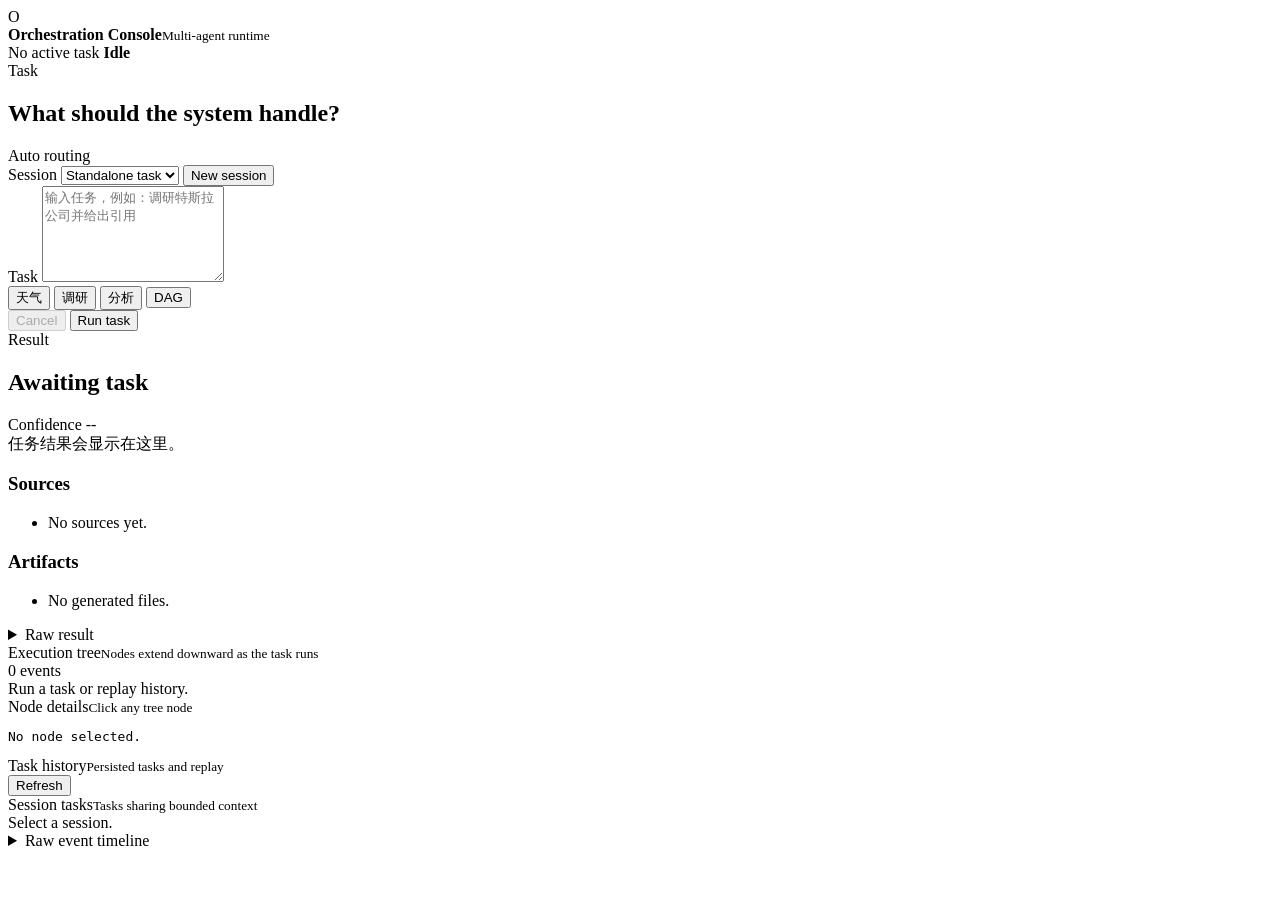
==== project_new/app/static/index.html @ fe07f1ce "stage-01 commit" ====
<!doctype html>
<html lang="zh-CN">
  <head>
    <meta charset="utf-8">
    <meta name="viewport" content="width=device-width, initial-scale=1">
    <title>Orchestration Console</title>
    <link rel="stylesheet" href="/static/styles.css">
  </head>
  <body>
    <header class="app-header">
      <div class="brand">
        <span class="brand-mark">O</span>
        <div><strong>Orchestration Console</strong><small>Multi-agent runtime</small></div>
      </div>
      <div class="run-status">
        <span id="taskId">No active task</span>
        <strong id="taskStatus" data-state="idle">Idle</strong>
      </div>
    </header>

    <main class="workspace">
      <section class="primary-column">
        <form id="taskForm" class="task-composer">
          <div class="section-title">
            <div><span>Task</span><h1>What should the system handle?</h1></div>
            <span id="workflowLabel" class="workflow-label">Auto routing</span>
          </div>
          <div class="session-bar">
            <label for="sessionSelect">Session</label>
            <select id="sessionSelect">
              <option value="">Standalone task</option>
            </select>
            <button id="newSessionButton" type="button">New session</button>
          </div>
          <label class="sr-only" for="questionInput">Task</label>
          <textarea id="questionInput" name="input" rows="6" placeholder="输入任务，例如：调研特斯拉公司并给出引用" required></textarea>
          <div class="composer-footer">
            <div class="prompt-list">
              <button type="button" data-prompt="查询北京天气和当地时间">天气</button>
              <button type="button" data-prompt="调研特斯拉公司，概括业务、财务、竞争格局和近期动态，并给出引用">调研</button>
              <button type="button" data-prompt="分析多智能体框架的发展趋势、代表项目、风险和适用场景">分析</button>
              <button type="button" data-prompt="先调研特斯拉公司基本情况，再分析其竞争格局，最后生成风险报告">DAG</button>
            </div>
            <div class="actions">
              <button id="cancelButton" class="secondary-button" type="button" disabled>Cancel</button>
              <button id="submitButton" class="primary-button" type="submit">Run task</button>
            </div>
          </div>
        </form>

        <section class="result-panel">
          <div class="section-title result-title">
            <div><span>Result</span><h2 id="stageTitle">Awaiting task</h2></div>
            <span id="confidenceLabel">Confidence --</span>
          </div>
          <article id="finalAnswer" class="answer empty">任务结果会显示在这里。</article>
          <section class="sources">
            <h3>Sources</h3>
            <ul id="citations" class="citations empty"><li>No sources yet.</li></ul>
          </section>
          <section class="sources">
            <h3>Artifacts</h3>
            <ul id="artifacts" class="citations empty"><li>No generated files.</li></ul>
          </section>
          <details class="raw-details">
            <summary>Raw result</summary>
            <pre id="executionDetails">{}</pre>
          </details>
        </section>
      </section>

      <aside class="runtime-column">
        <section class="runtime-panel tree-panel">
          <div class="panel-heading">
            <div><span>Execution tree</span><small>Nodes extend downward as the task runs</small></div>
            <span id="eventCount">0 events</span>
          </div>
          <div id="treeEmpty" class="empty-state">Run a task or replay history.</div>
          <div id="executionTree" class="execution-tree" aria-live="polite"></div>
        </section>

        <section class="runtime-panel inspector-panel">
          <div class="panel-heading">
            <div><span>Node details</span><small>Click any tree node</small></div>
          </div>
          <pre id="selectedEvent">No node selected.</pre>
        </section>

        <section class="runtime-panel history-panel">
          <div class="panel-heading">
            <div><span>Task history</span><small>Persisted tasks and replay</small></div>
            <button id="refreshHistory" type="button">Refresh</button>
          </div>
          <div id="taskHistory" class="task-history"></div>
        </section>

        <section class="runtime-panel session-panel">
          <div class="panel-heading">
            <div><span>Session tasks</span><small>Tasks sharing bounded context</small></div>
          </div>
          <div id="sessionTasks" class="task-history">
            <div class="empty-state">Select a session.</div>
          </div>
        </section>

        <details class="runtime-panel event-panel">
          <summary>Raw event timeline</summary>
          <ol id="eventStream" class="event-stream"></ol>
          <div id="eventPath" hidden></div>
        </details>
      </aside>
    </main>

    <span id="agentCount" hidden>0</span>
    <span id="toolCount" hidden>0</span>
    <button id="collapseEvents" hidden type="button"></button>
    <section id="graphPanel" hidden></section>
    <section id="timelinePanel" hidden></section>
    <script src="/static/app.js" defer></script>
  </body>
</html>
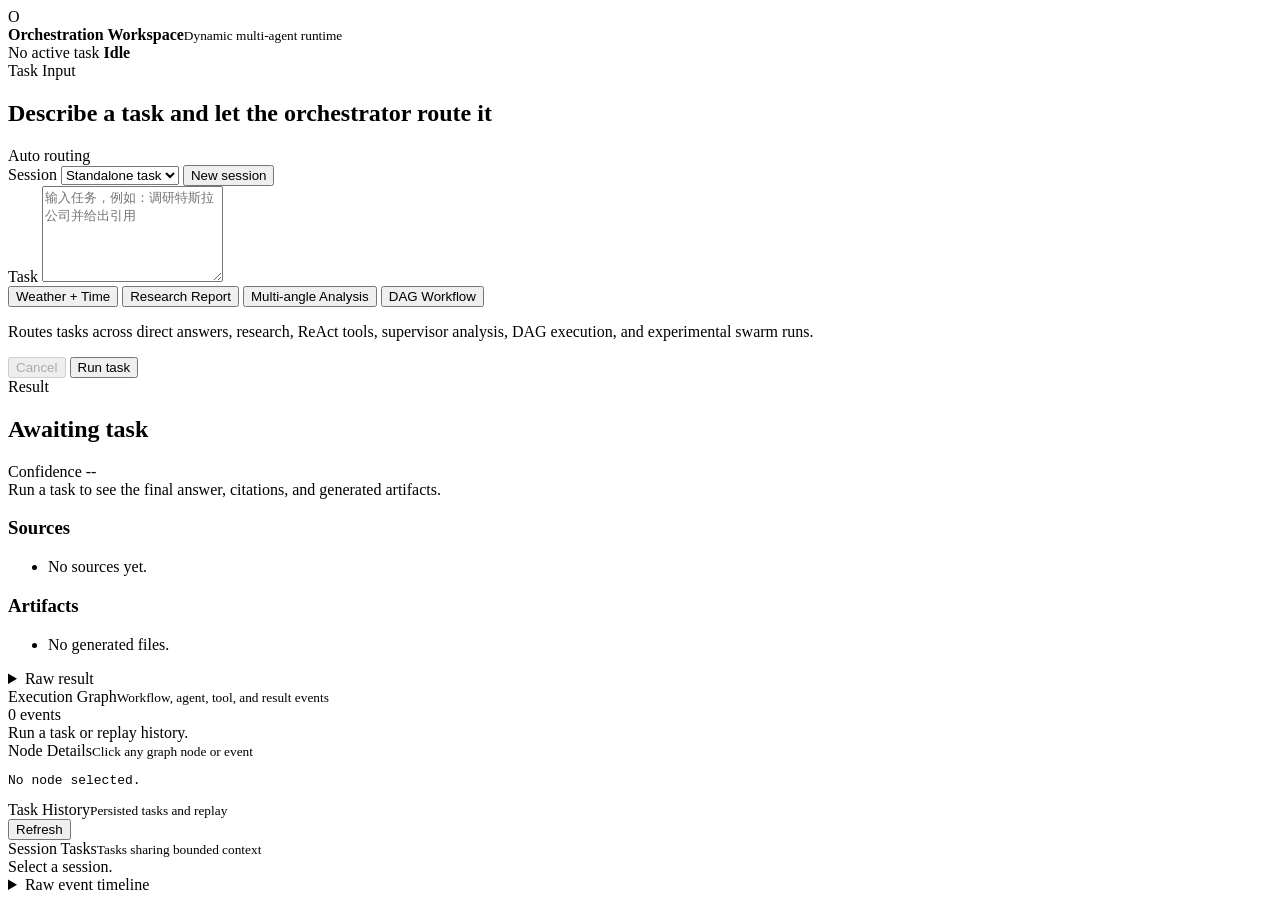
==== commit dcf54d4d: "docs: polish project presentation" ====
--- a/project_new/app/static/index.html
+++ b/project_new/app/static/index.html
@@ -3,14 +3,14 @@
   <head>
     <meta charset="utf-8">
     <meta name="viewport" content="width=device-width, initial-scale=1">
-    <title>Orchestration Console</title>
+    <title>Orchestration Workspace</title>
     <link rel="stylesheet" href="/static/styles.css">
   </head>
   <body>
     <header class="app-header">
       <div class="brand">
         <span class="brand-mark">O</span>
-        <div><strong>Orchestration Console</strong><small>Multi-agent runtime</small></div>
+        <div><strong>Orchestration Workspace</strong><small>Dynamic multi-agent runtime</small></div>
       </div>
       <div class="run-status">
         <span id="taskId">No active task</span>
@@ -22,7 +22,7 @@
       <section class="primary-column">
         <form id="taskForm" class="task-composer">
           <div class="section-title">
-            <div><span>Task</span><h1>What should the system handle?</h1></div>
+            <div><span>Task Input</span><h1>Describe a task and let the orchestrator route it</h1></div>
             <span id="workflowLabel" class="workflow-label">Auto routing</span>
           </div>
           <div class="session-bar">
@@ -36,11 +36,12 @@
           <textarea id="questionInput" name="input" rows="6" placeholder="输入任务，例如：调研特斯拉公司并给出引用" required></textarea>
           <div class="composer-footer">
             <div class="prompt-list">
-              <button type="button" data-prompt="查询北京天气和当地时间">天气</button>
-              <button type="button" data-prompt="调研特斯拉公司，概括业务、财务、竞争格局和近期动态，并给出引用">调研</button>
-              <button type="button" data-prompt="分析多智能体框架的发展趋势、代表项目、风险和适用场景">分析</button>
-              <button type="button" data-prompt="先调研特斯拉公司基本情况，再分析其竞争格局，最后生成风险报告">DAG</button>
+              <button type="button" data-prompt="查询北京天气和当地时间">Weather + Time</button>
+              <button type="button" data-prompt="调研特斯拉公司，概括业务、财务、竞争格局和近期动态，并给出引用">Research Report</button>
+              <button type="button" data-prompt="分析多智能体框架的发展趋势、代表项目、风险和适用场景">Multi-angle Analysis</button>
+              <button type="button" data-prompt="先调研特斯拉公司基本情况，再分析其竞争格局，最后生成风险报告">DAG Workflow</button>
             </div>
+            <p class="composer-hint">Routes tasks across direct answers, research, ReAct tools, supervisor analysis, DAG execution, and experimental swarm runs.</p>
             <div class="actions">
               <button id="cancelButton" class="secondary-button" type="button" disabled>Cancel</button>
               <button id="submitButton" class="primary-button" type="submit">Run task</button>
@@ -53,7 +54,7 @@
             <div><span>Result</span><h2 id="stageTitle">Awaiting task</h2></div>
             <span id="confidenceLabel">Confidence --</span>
           </div>
-          <article id="finalAnswer" class="answer empty">任务结果会显示在这里。</article>
+          <article id="finalAnswer" class="answer empty">Run a task to see the final answer, citations, and generated artifacts.</article>
           <section class="sources">
             <h3>Sources</h3>
             <ul id="citations" class="citations empty"><li>No sources yet.</li></ul>
@@ -72,7 +73,7 @@
       <aside class="runtime-column">
         <section class="runtime-panel tree-panel">
           <div class="panel-heading">
-            <div><span>Execution tree</span><small>Nodes extend downward as the task runs</small></div>
+            <div><span>Execution Graph</span><small>Workflow, agent, tool, and result events</small></div>
             <span id="eventCount">0 events</span>
           </div>
           <div id="treeEmpty" class="empty-state">Run a task or replay history.</div>
@@ -81,14 +82,14 @@
 
         <section class="runtime-panel inspector-panel">
           <div class="panel-heading">
-            <div><span>Node details</span><small>Click any tree node</small></div>
+            <div><span>Node Details</span><small>Click any graph node or event</small></div>
           </div>
           <pre id="selectedEvent">No node selected.</pre>
         </section>
 
         <section class="runtime-panel history-panel">
           <div class="panel-heading">
-            <div><span>Task history</span><small>Persisted tasks and replay</small></div>
+            <div><span>Task History</span><small>Persisted tasks and replay</small></div>
             <button id="refreshHistory" type="button">Refresh</button>
           </div>
           <div id="taskHistory" class="task-history"></div>
@@ -96,7 +97,7 @@
 
         <section class="runtime-panel session-panel">
           <div class="panel-heading">
-            <div><span>Session tasks</span><small>Tasks sharing bounded context</small></div>
+            <div><span>Session Tasks</span><small>Tasks sharing bounded context</small></div>
           </div>
           <div id="sessionTasks" class="task-history">
             <div class="empty-state">Select a session.</div>
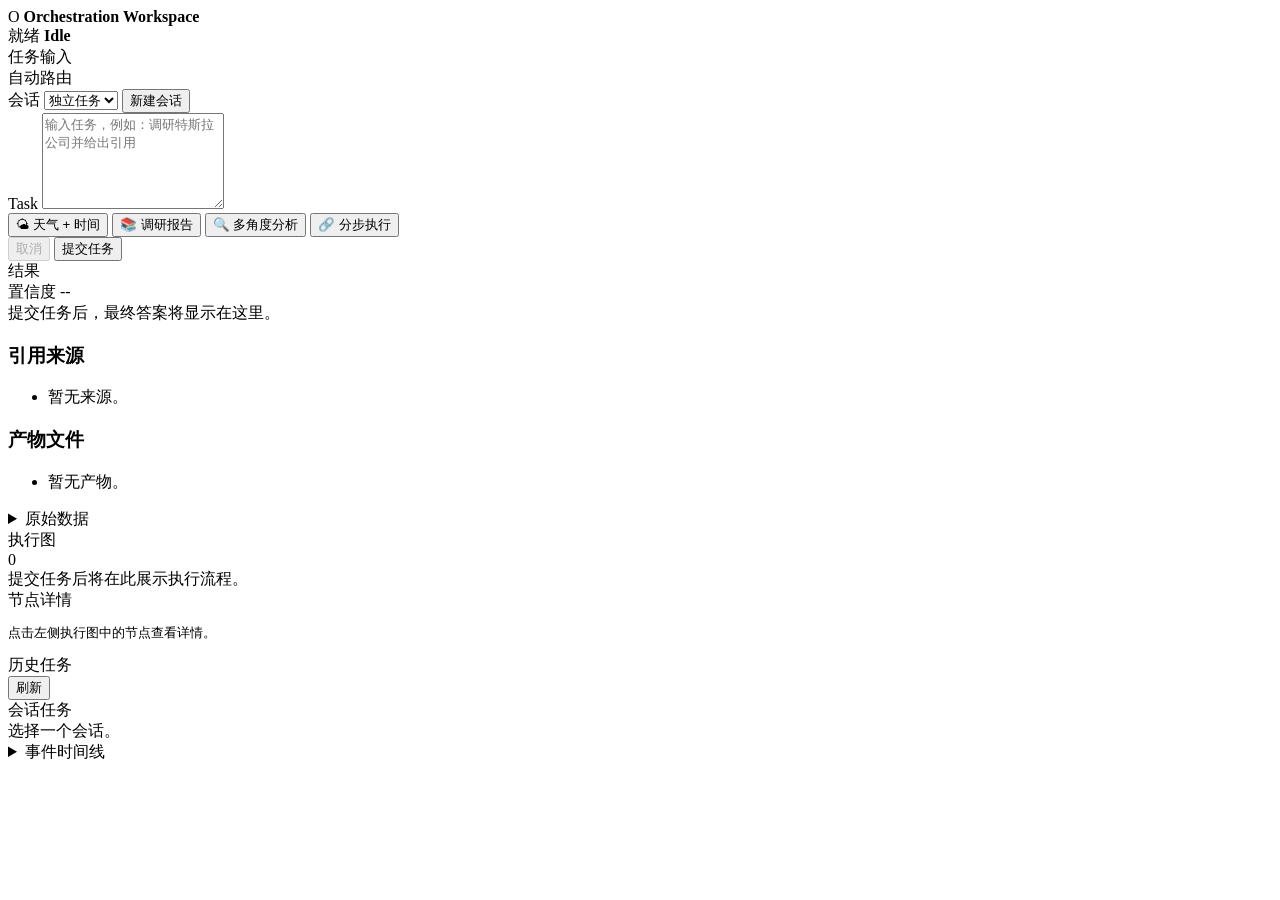
==== commit 47a4e279: "git commit 02" ====
--- a/project_new/app/static/index.html
+++ b/project_new/app/static/index.html
@@ -10,10 +10,10 @@
     <header class="app-header">
       <div class="brand">
         <span class="brand-mark">O</span>
-        <div><strong>Orchestration Workspace</strong><small>Dynamic multi-agent runtime</small></div>
+        <strong>Orchestration Workspace</strong>
       </div>
       <div class="run-status">
-        <span id="taskId">No active task</span>
+        <span id="taskId" class="task-id-label">就绪</span>
         <strong id="taskStatus" data-state="idle">Idle</strong>
       </div>
     </header>
@@ -22,49 +22,48 @@
       <section class="primary-column">
         <form id="taskForm" class="task-composer">
           <div class="section-title">
-            <div><span>Task Input</span><h1>Describe a task and let the orchestrator route it</h1></div>
-            <span id="workflowLabel" class="workflow-label">Auto routing</span>
+            <div><span>任务输入</span></div>
+            <span id="workflowLabel" class="workflow-label">自动路由</span>
           </div>
           <div class="session-bar">
-            <label for="sessionSelect">Session</label>
+            <label for="sessionSelect">会话</label>
             <select id="sessionSelect">
-              <option value="">Standalone task</option>
+              <option value="">独立任务</option>
             </select>
-            <button id="newSessionButton" type="button">New session</button>
+            <button id="newSessionButton" type="button" class="secondary-button small">新建会话</button>
           </div>
           <label class="sr-only" for="questionInput">Task</label>
           <textarea id="questionInput" name="input" rows="6" placeholder="输入任务，例如：调研特斯拉公司并给出引用" required></textarea>
           <div class="composer-footer">
             <div class="prompt-list">
-              <button type="button" data-prompt="查询北京天气和当地时间">Weather + Time</button>
-              <button type="button" data-prompt="调研特斯拉公司，概括业务、财务、竞争格局和近期动态，并给出引用">Research Report</button>
-              <button type="button" data-prompt="分析多智能体框架的发展趋势、代表项目、风险和适用场景">Multi-angle Analysis</button>
-              <button type="button" data-prompt="先调研特斯拉公司基本情况，再分析其竞争格局，最后生成风险报告">DAG Workflow</button>
+              <button type="button" data-prompt="查询北京天气和当地时间">🌤 天气 + 时间</button>
+              <button type="button" data-prompt="调研特斯拉公司，概括业务、财务、竞争格局和近期动态，并给出引用">📚 调研报告</button>
+              <button type="button" data-prompt="分析多智能体框架的发展趋势、代表项目、风险和适用场景">🔍 多角度分析</button>
+              <button type="button" data-prompt="先调研特斯拉公司基本情况，再分析其竞争格局，最后生成风险报告">🔗 分步执行</button>
             </div>
-            <p class="composer-hint">Routes tasks across direct answers, research, ReAct tools, supervisor analysis, DAG execution, and experimental swarm runs.</p>
             <div class="actions">
-              <button id="cancelButton" class="secondary-button" type="button" disabled>Cancel</button>
-              <button id="submitButton" class="primary-button" type="submit">Run task</button>
+              <button id="cancelButton" class="secondary-button" type="button" disabled>取消</button>
+              <button id="submitButton" class="primary-button" type="submit">提交任务</button>
             </div>
           </div>
         </form>
 
         <section class="result-panel">
           <div class="section-title result-title">
-            <div><span>Result</span><h2 id="stageTitle">Awaiting task</h2></div>
-            <span id="confidenceLabel">Confidence --</span>
+            <div><span>结果</span></div>
+            <span id="confidenceLabel">置信度 --</span>
           </div>
-          <article id="finalAnswer" class="answer empty">Run a task to see the final answer, citations, and generated artifacts.</article>
+          <article id="finalAnswer" class="answer empty">提交任务后，最终答案将显示在这里。</article>
           <section class="sources">
-            <h3>Sources</h3>
-            <ul id="citations" class="citations empty"><li>No sources yet.</li></ul>
+            <h3>引用来源</h3>
+            <ul id="citations" class="citations empty"><li>暂无来源。</li></ul>
           </section>
           <section class="sources">
-            <h3>Artifacts</h3>
-            <ul id="artifacts" class="citations empty"><li>No generated files.</li></ul>
+            <h3>产物文件</h3>
+            <ul id="artifacts" class="citations empty"><li>暂无产物。</li></ul>
           </section>
           <details class="raw-details">
-            <summary>Raw result</summary>
+            <summary>原始数据</summary>
             <pre id="executionDetails">{}</pre>
           </details>
         </section>
@@ -73,50 +72,45 @@
       <aside class="runtime-column">
         <section class="runtime-panel tree-panel">
           <div class="panel-heading">
-            <div><span>Execution Graph</span><small>Workflow, agent, tool, and result events</small></div>
-            <span id="eventCount">0 events</span>
+            <div><span>执行图</span></div>
+            <span id="eventCount">0</span>
           </div>
-          <div id="treeEmpty" class="empty-state">Run a task or replay history.</div>
+          <div id="treeEmpty" class="empty-state">提交任务后将在此展示执行流程。</div>
           <div id="executionTree" class="execution-tree" aria-live="polite"></div>
         </section>
 
         <section class="runtime-panel inspector-panel">
           <div class="panel-heading">
-            <div><span>Node Details</span><small>Click any graph node or event</small></div>
+            <div><span>节点详情</span></div>
           </div>
-          <pre id="selectedEvent">No node selected.</pre>
+          <pre id="selectedEvent">点击左侧执行图中的节点查看详情。</pre>
         </section>
 
         <section class="runtime-panel history-panel">
           <div class="panel-heading">
-            <div><span>Task History</span><small>Persisted tasks and replay</small></div>
-            <button id="refreshHistory" type="button">Refresh</button>
+            <div><span>历史任务</span></div>
+            <button id="refreshHistory" type="button">刷新</button>
           </div>
           <div id="taskHistory" class="task-history"></div>
         </section>
 
         <section class="runtime-panel session-panel">
           <div class="panel-heading">
-            <div><span>Session Tasks</span><small>Tasks sharing bounded context</small></div>
+            <div><span>会话任务</span></div>
           </div>
           <div id="sessionTasks" class="task-history">
-            <div class="empty-state">Select a session.</div>
+            <div class="empty-state">选择一个会话。</div>
           </div>
         </section>
 
         <details class="runtime-panel event-panel">
-          <summary>Raw event timeline</summary>
+          <summary>事件时间线</summary>
           <ol id="eventStream" class="event-stream"></ol>
           <div id="eventPath" hidden></div>
         </details>
       </aside>
     </main>
 
-    <span id="agentCount" hidden>0</span>
-    <span id="toolCount" hidden>0</span>
-    <button id="collapseEvents" hidden type="button"></button>
-    <section id="graphPanel" hidden></section>
-    <section id="timelinePanel" hidden></section>
     <script src="/static/app.js" defer></script>
   </body>
 </html>
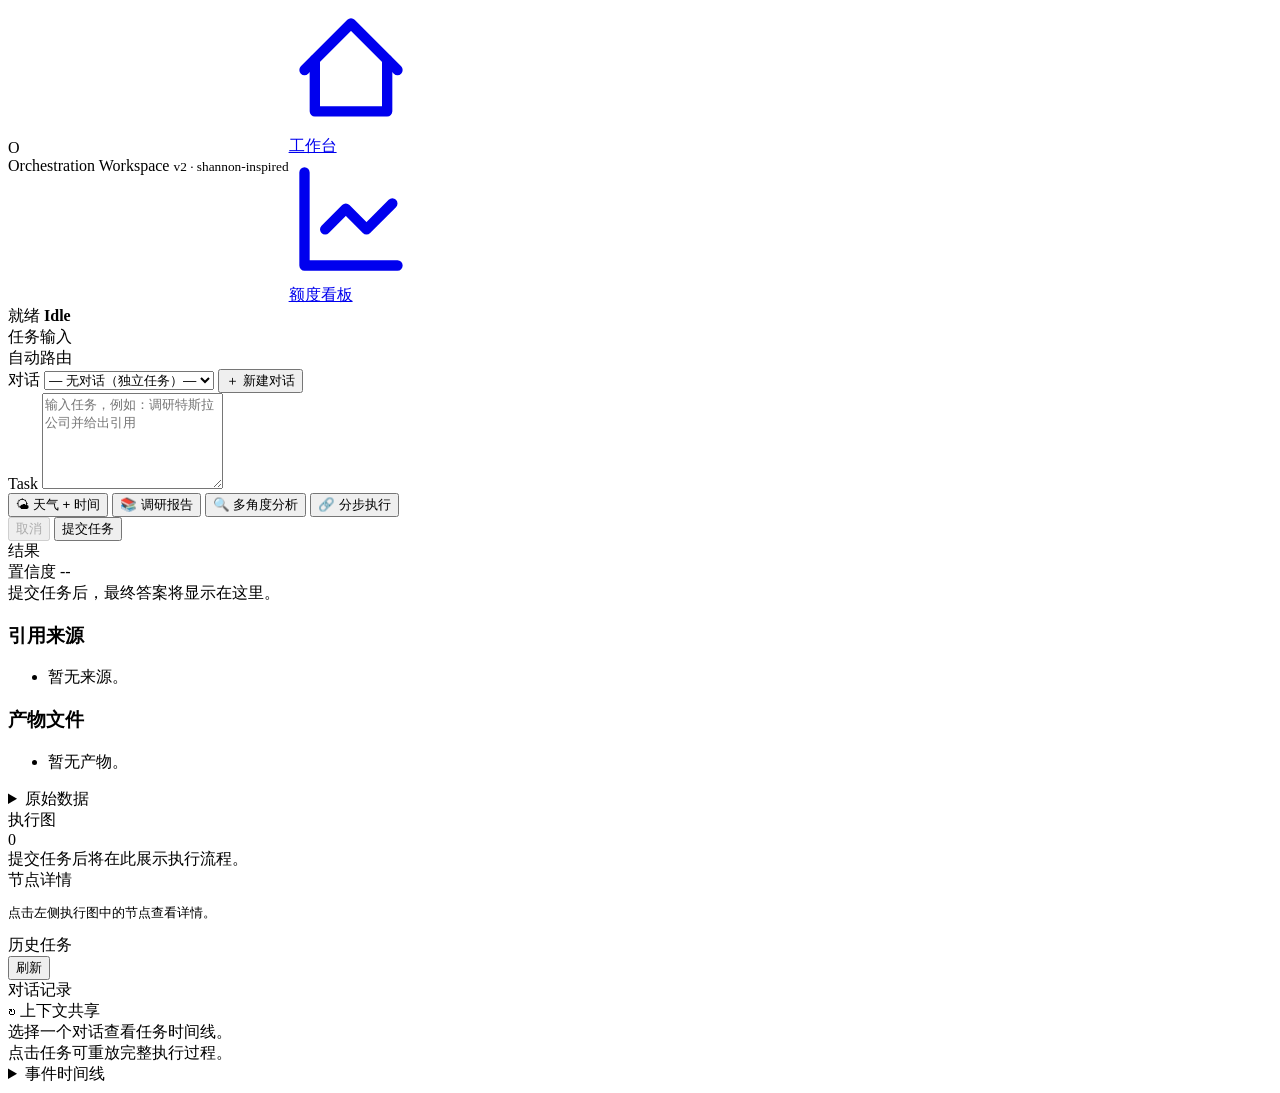
==== commit af5077c2: "interface_commit01" ====
--- a/project_new/app/static/index.html
+++ b/project_new/app/static/index.html
@@ -4,13 +4,33 @@
     <meta charset="utf-8">
     <meta name="viewport" content="width=device-width, initial-scale=1">
     <title>Orchestration Workspace</title>
+    <link rel="preconnect" href="https://fonts.googleapis.com">
+    <link rel="preconnect" href="https://fonts.gstatic.com" crossorigin>
+    <link href="https://fonts.googleapis.com/css2?family=Inter:wght@400;500;600;700;800&family=JetBrains+Mono:wght@400;500&display=swap" rel="stylesheet">
     <link rel="stylesheet" href="/static/styles.css">
   </head>
   <body>
+    <div class="grid-overlay" aria-hidden="true"></div>
+
     <header class="app-header">
-      <div class="brand">
-        <span class="brand-mark">O</span>
-        <strong>Orchestration Workspace</strong>
+      <div style="display:flex; align-items:center;">
+        <div class="brand">
+          <span class="brand-mark">O</span>
+          <div class="brand-meta">
+            <span>Orchestration Workspace</span>
+            <small>v2 · shannon-inspired</small>
+          </div>
+        </div>
+        <nav class="app-nav" aria-label="primary">
+          <a href="/" class="is-active" aria-current="page">
+            <svg viewBox="0 0 24 24" fill="none" stroke="currentColor" stroke-width="2" stroke-linecap="round" stroke-linejoin="round"><path d="M3 12l9-9 9 9"/><path d="M5 10v10h14V10"/></svg>
+            工作台
+          </a>
+          <a href="/ui/quota.html">
+            <svg viewBox="0 0 24 24" fill="none" stroke="currentColor" stroke-width="2" stroke-linecap="round" stroke-linejoin="round"><path d="M3 3v18h18"/><path d="M7 14l4-4 4 4 5-5"/></svg>
+            额度看板
+          </a>
+        </nav>
       </div>
       <div class="run-status">
         <span id="taskId" class="task-id-label">就绪</span>
@@ -26,11 +46,11 @@
             <span id="workflowLabel" class="workflow-label">自动路由</span>
           </div>
           <div class="session-bar">
-            <label for="sessionSelect">会话</label>
+            <label for="sessionSelect">对话</label>
             <select id="sessionSelect">
-              <option value="">独立任务</option>
+              <option value="">— 无对话（独立任务）—</option>
             </select>
-            <button id="newSessionButton" type="button" class="secondary-button small">新建会话</button>
+            <button id="newSessionButton" type="button" class="secondary-button small">＋ 新建对话</button>
           </div>
           <label class="sr-only" for="questionInput">Task</label>
           <textarea id="questionInput" name="input" rows="6" placeholder="输入任务，例如：调研特斯拉公司并给出引用" required></textarea>
@@ -96,10 +116,11 @@
 
         <section class="runtime-panel session-panel">
           <div class="panel-heading">
-            <div><span>会话任务</span></div>
+            <div><span>对话记录</span></div>
+            <span class="thread-hint" title="同一对话内的任务会自动注入上下文">↻ 上下文共享</span>
           </div>
           <div id="sessionTasks" class="task-history">
-            <div class="empty-state">选择一个会话。</div>
+            <div class="empty-state">选择一个对话查看任务时间线。<br>点击任务可重放完整执行过程。</div>
           </div>
         </section>
 
@@ -113,4 +134,4 @@
 
     <script src="/static/app.js" defer></script>
   </body>
-</html>
+</html>
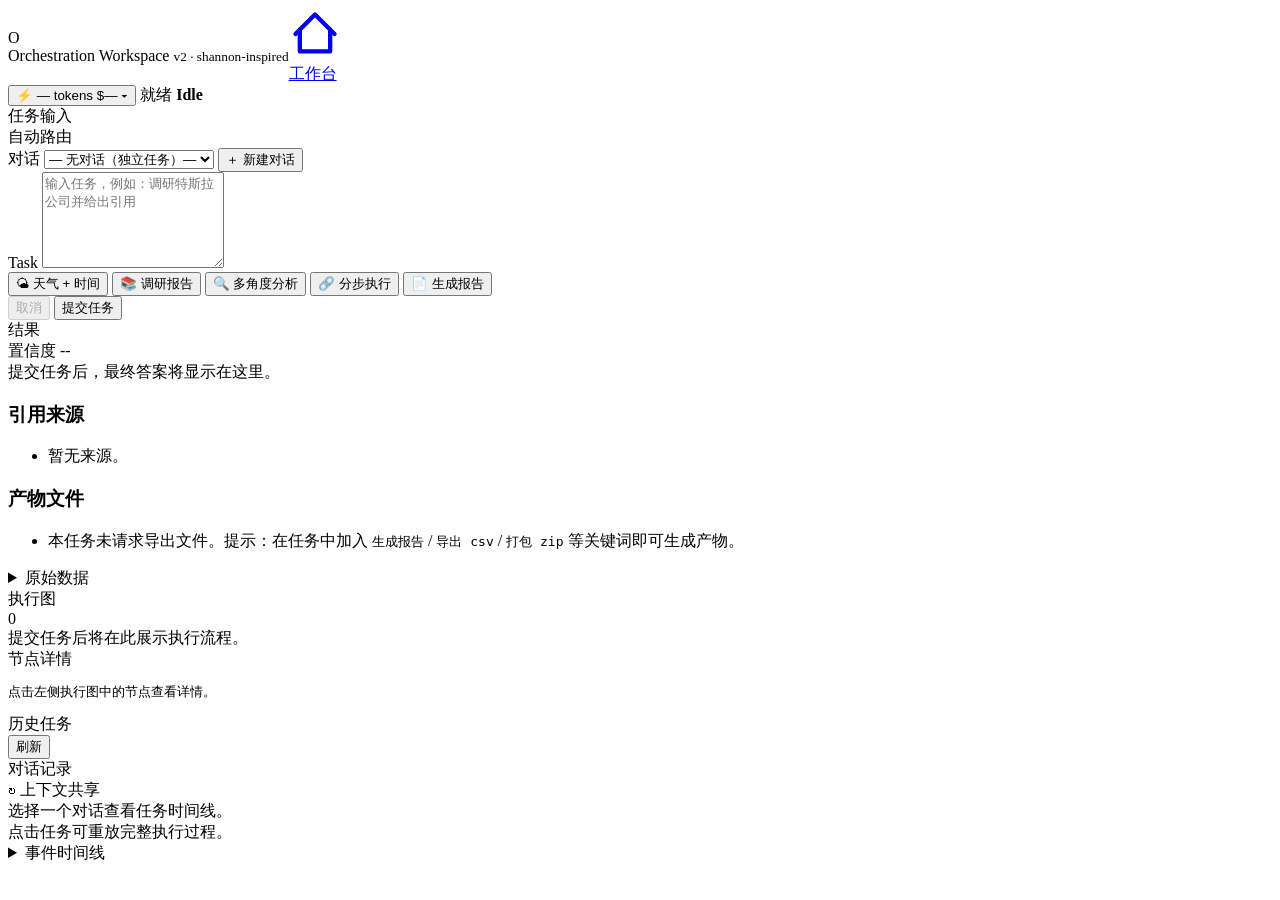
==== commit 684fb4d2: "interdace_commit02" ====
--- a/project_new/app/static/index.html
+++ b/project_new/app/static/index.html
@@ -26,16 +26,106 @@
             <svg viewBox="0 0 24 24" fill="none" stroke="currentColor" stroke-width="2" stroke-linecap="round" stroke-linejoin="round"><path d="M3 12l9-9 9 9"/><path d="M5 10v10h14V10"/></svg>
             工作台
           </a>
-          <a href="/ui/quota.html">
-            <svg viewBox="0 0 24 24" fill="none" stroke="currentColor" stroke-width="2" stroke-linecap="round" stroke-linejoin="round"><path d="M3 3v18h18"/><path d="M7 14l4-4 4 4 5-5"/></svg>
-            额度看板
-          </a>
         </nav>
       </div>
       <div class="run-status">
+        <button id="quotaChip" class="quota-chip" type="button" aria-label="额度看板" aria-expanded="false">
+          <span class="chip-icon">⚡</span>
+          <span class="chip-tokens" id="chipTokens">— tokens</span>
+          <span class="chip-cost" id="chipCost">$—</span>
+          <span class="chip-caret">▾</span>
+        </button>
         <span id="taskId" class="task-id-label">就绪</span>
         <strong id="taskStatus" data-state="idle">Idle</strong>
       </div>
+
+    <!-- Quota popover dashboard -->
+    <div id="quotaPopover" class="quota-popover" hidden>
+      <div class="popover-arrow"></div>
+      <header class="popover-header">
+        <h3>额度看板</h3>
+        <div class="popover-tabs" role="tablist">
+          <button class="pop-tab is-active" data-scope="today" type="button">今日</button>
+          <button class="pop-tab" data-scope="all" type="button">累计</button>
+        </div>
+      </header>
+
+      <section class="kpi-row">
+        <div class="kpi-tile">
+          <div class="kpi-label">任务数</div>
+          <div class="kpi-value" id="kpiTasks">—</div>
+          <div class="kpi-sub" id="kpiTasksSub">—</div>
+        </div>
+        <div class="kpi-tile">
+          <div class="kpi-label">总 Tokens</div>
+          <div class="kpi-value" id="kpiTokens">—</div>
+          <div class="kpi-sub" id="kpiTokensSub">—</div>
+        </div>
+        <div class="kpi-tile">
+          <div class="kpi-label">估算成本</div>
+          <div class="kpi-value" id="kpiCost">—</div>
+          <div class="kpi-sub" id="kpiCostSub">—</div>
+        </div>
+        <div class="kpi-tile">
+          <div class="kpi-label">成功率</div>
+          <div class="kpi-value" id="kpiSuccess">—</div>
+          <div class="kpi-sub" id="kpiSuccessSub">—</div>
+        </div>
+      </section>
+
+      <section class="meter-row">
+        <div class="meter-tile">
+          <div class="meter-label">
+            <span>Tokens 限额</span>
+            <span id="meterTokensLabel">— / —</span>
+          </div>
+          <div class="meter-track"><div class="meter-fill" id="meterTokensFill"></div></div>
+        </div>
+        <div class="meter-tile">
+          <div class="meter-label">
+            <span>成本限额</span>
+            <span id="meterCostLabel">$— / $—</span>
+          </div>
+          <div class="meter-track"><div class="meter-fill" id="meterCostFill"></div></div>
+        </div>
+      </section>
+
+      <section class="chart-grid">
+        <div class="chart-tile">
+          <h4>按工作流 Tokens 占比</h4>
+          <div id="chartWorkflow" class="chart-canvas"></div>
+          <div id="chartWorkflowLegend" class="chart-legend"></div>
+        </div>
+        <div class="chart-tile">
+          <h4>近 7 天 Tokens 趋势</h4>
+          <div id="chartTimeline" class="chart-canvas"></div>
+        </div>
+      </section>
+
+      <section class="table-tile">
+        <h4>最近任务</h4>
+        <div class="quota-table-wrap">
+          <table class="quota-table" id="recentTasksTable">
+            <thead>
+              <tr><th>任务</th><th>工作流</th><th>状态</th><th class="num">Tokens</th><th class="num">成本</th></tr>
+            </thead>
+            <tbody id="recentTasksBody"></tbody>
+          </table>
+        </div>
+      </section>
+
+      <section class="table-tile">
+        <h4>对话消耗排行</h4>
+        <div class="quota-table-wrap">
+          <table class="quota-table" id="sessionsTable">
+            <thead>
+              <tr><th>对话</th><th class="num">任务</th><th class="num">Tokens</th><th class="num">成本</th></tr>
+            </thead>
+            <tbody id="sessionsBody"></tbody>
+          </table>
+        </div>
+      </section>
+    </div>
     </header>
 
     <main class="workspace">
@@ -60,6 +150,7 @@
               <button type="button" data-prompt="调研特斯拉公司，概括业务、财务、竞争格局和近期动态，并给出引用">📚 调研报告</button>
               <button type="button" data-prompt="分析多智能体框架的发展趋势、代表项目、风险和适用场景">🔍 多角度分析</button>
               <button type="button" data-prompt="先调研特斯拉公司基本情况，再分析其竞争格局，最后生成风险报告">🔗 分步执行</button>
+              <button type="button" data-prompt="生成一份多智能体框架调研报告，并保存为 Markdown 文件">📄 生成报告</button>
             </div>
             <div class="actions">
               <button id="cancelButton" class="secondary-button" type="button" disabled>取消</button>
@@ -78,9 +169,14 @@
             <h3>引用来源</h3>
             <ul id="citations" class="citations empty"><li>暂无来源。</li></ul>
           </section>
-          <section class="sources">
-            <h3>产物文件</h3>
-            <ul id="artifacts" class="citations empty"><li>暂无产物。</li></ul>
+          <section class="sources artifacts-section">
+            <h3>
+              <span>产物文件</span>
+              <span id="artifactHint" class="artifact-hint" hidden>产物已请求</span>
+            </h3>
+            <ul id="artifacts" class="citations empty">
+              <li class="artifact-empty">本任务未请求导出文件。提示：在任务中加入 <code>生成报告</code> / <code>导出 csv</code> / <code>打包 zip</code> 等关键词即可生成产物。</li>
+            </ul>
           </section>
           <details class="raw-details">
             <summary>原始数据</summary>
@@ -127,7 +223,6 @@
         <details class="runtime-panel event-panel">
           <summary>事件时间线</summary>
           <ol id="eventStream" class="event-stream"></ol>
-          <div id="eventPath" hidden></div>
         </details>
       </aside>
     </main>
